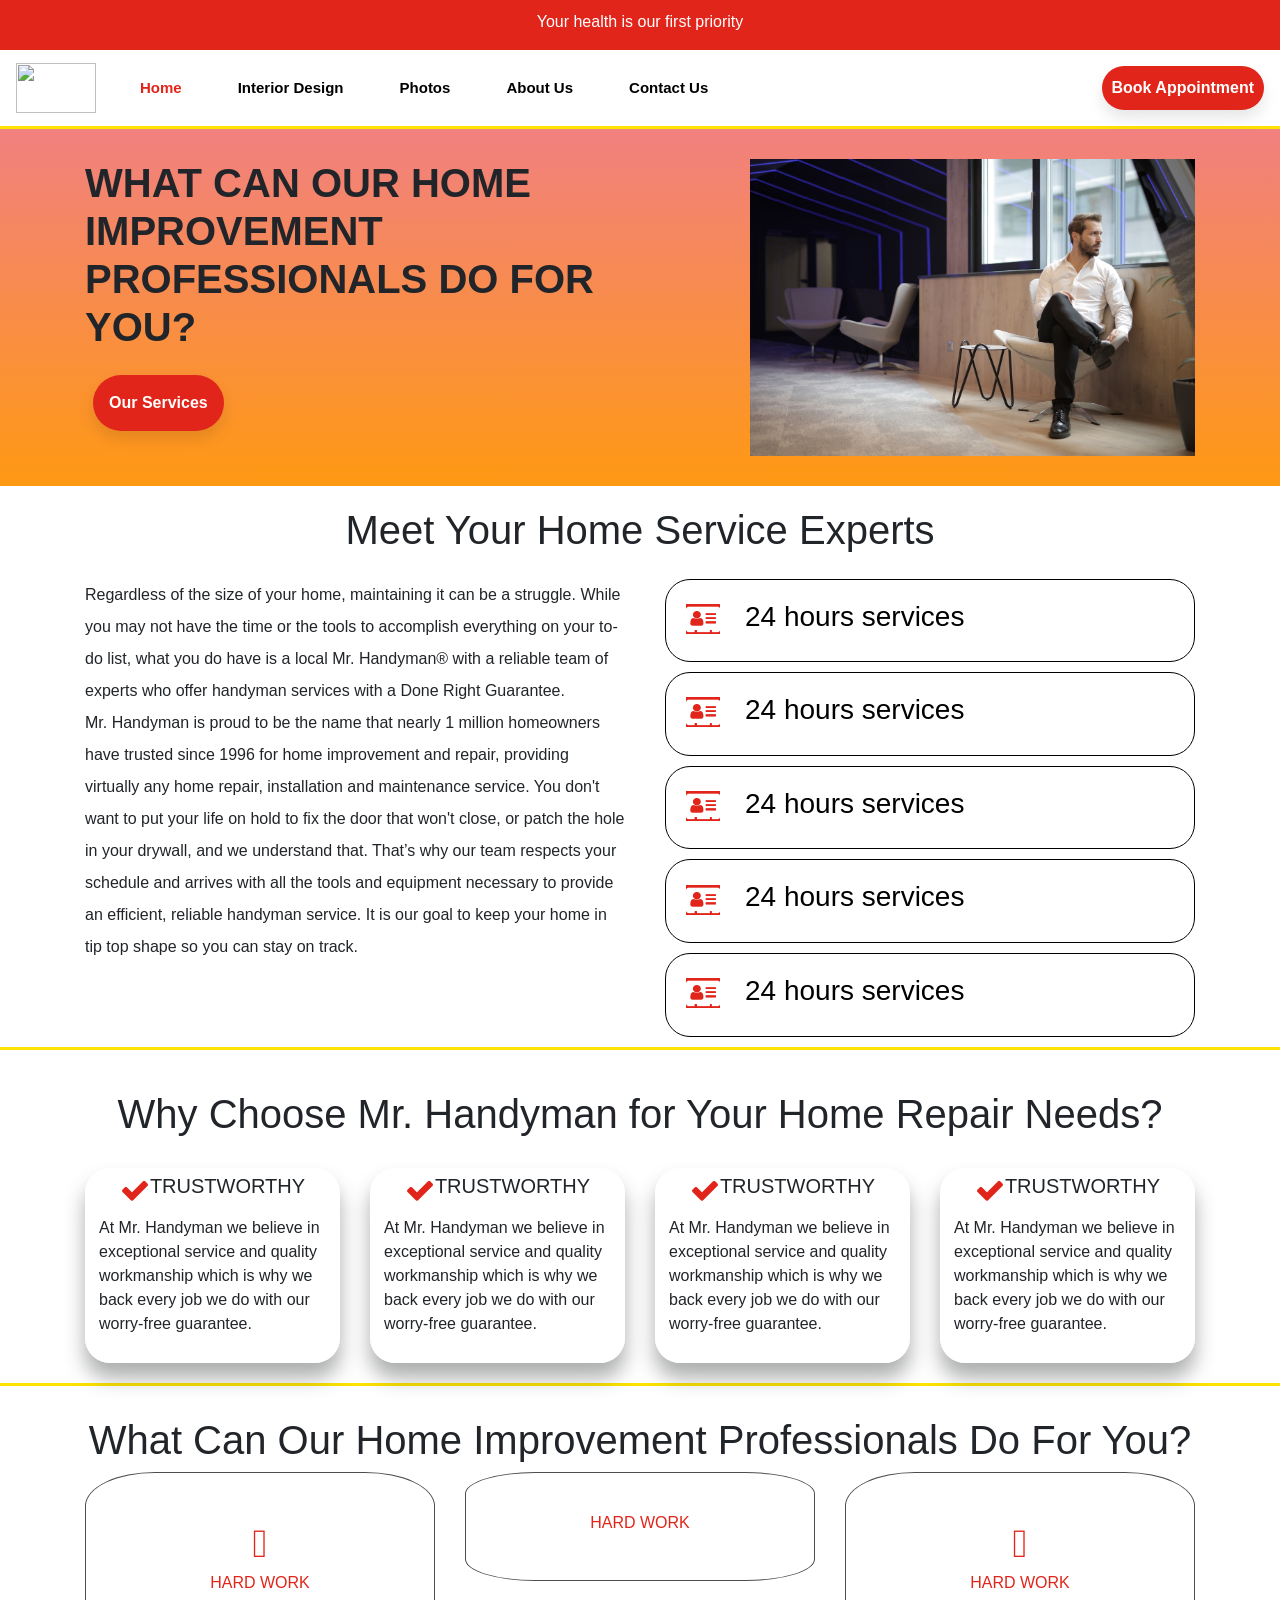
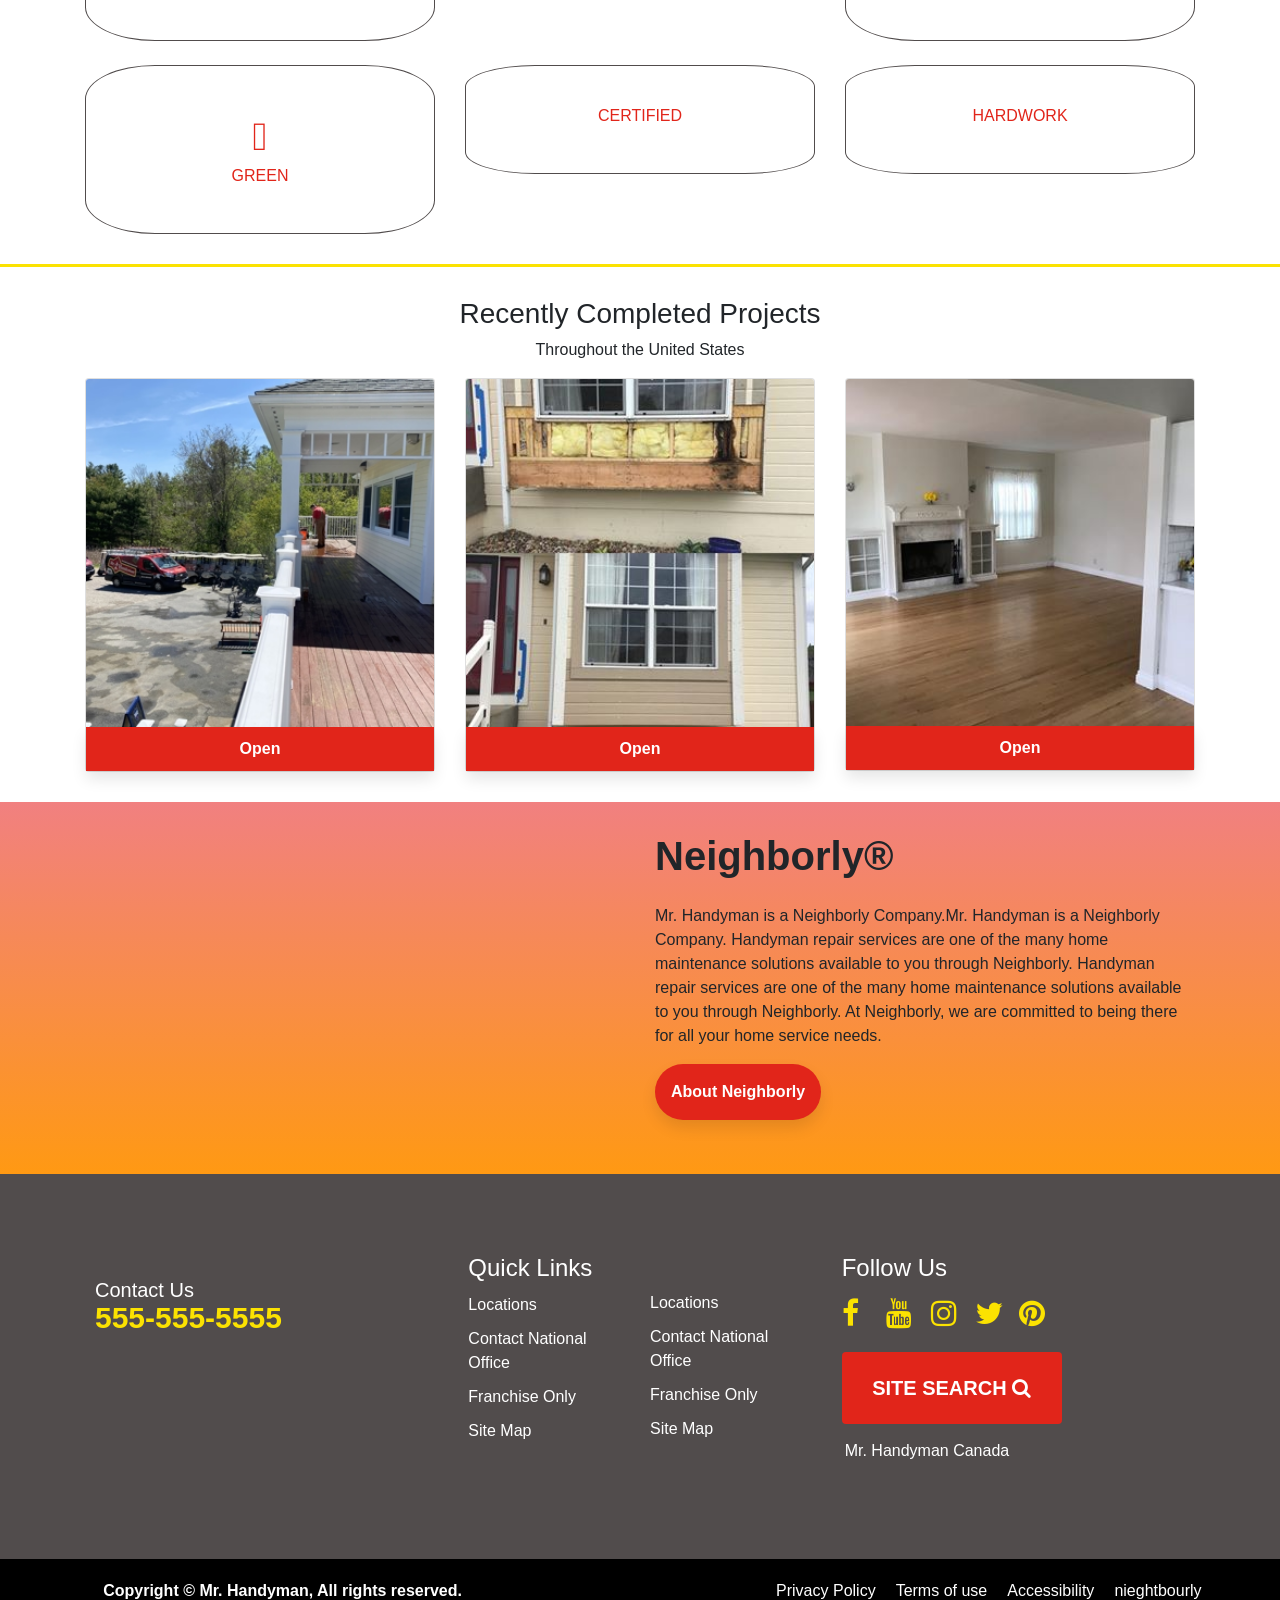
==== index.html @ fcd92762 "first commit" ====
<!doctype html>
<html class="no-js" lang="">

<head>
  <meta charset="utf-8">
  <title></title>
  <meta name="description" content="">
  <meta name="viewport" content="width=device-width, initial-scale=1">

  <link rel="manifest" href="site.webmanifest">
  <link rel="apple-touch-icon" href="icon.png">
  <!-- Place favicon.ico in the root directory -->
  <link href="css/all.css" rel="stylesheet">
  <link rel="stylesheet" href="css/style.css">
  <!-- <link rel="stylesheet" href="css/normalize.css">
  <link rel="stylesheet" href="css/main.css"> -->
  <link rel="stylesheet" href="https://stackpath.bootstrapcdn.com/bootstrap/4.5.0/css/bootstrap.min.css" integrity="sha384-9aIt2nRpC12Uk9gS9baDl411NQApFmC26EwAOH8WgZl5MYYxFfc+NcPb1dKGj7Sk" crossorigin="anonymous">

  <link rel="stylesheet" href="https://cdnjs.cloudflare.com/ajax/libs/font-awesome/4.7.0/css/font-awesome.min.css">
    
<!-- SCRIPT -->
<script src="https://kit.fontawesome.com/f628639a71.js" crossorigin="anonymous"></script>
<script src="https://code.jquery.com/jquery-3.5.1.slim.min.js" integrity="sha384-DfXdz2htPH0lsSSs5nCTpuj/zy4C+OGpamoFVy38MVBnE+IbbVYUew+OrCXaRkfj" crossorigin="anonymous"></script>
<script src="https://cdn.jsdelivr.net/npm/popper.js@1.16.0/dist/umd/popper.min.js" integrity="sha384-Q6E9RHvbIyZFJoft+2mJbHaEWldlvI9IOYy5n3zV9zzTtmI3UksdQRVvoxMfooAo" crossorigin="anonymous"></script>
<script src="https://stackpath.bootstrapcdn.com/bootstrap/4.5.0/js/bootstrap.min.js" integrity="sha384-OgVRvuATP1z7JjHLkuOU7Xw704+h835Lr+6QL9UvYjZE3Ipu6Tp75j7Bh/kR0JKI" crossorigin="anonymous"></script>
<!-- SCRIPT -->



  <meta name="theme-color" content="#fafafa">
</head>

<body>
  <!--[if IE]>
    <p class="browserupgrade">You are using an <strong>outdated</strong> browser. Please <a href="https://browsehappy.com/">upgrade your browser</a> to improve your experience and security.</p>
  <![endif]-->

  <!-- Add your site or application content here -->
<!-- NAVBAR -->
<div class="row notificationtop">
  <div class="col-sm-12">
    <p class="text-center">Your health is our first priority</p>
  </div>
 

</div>
<nav class="navbar navbar-expand-lg navbar-pro">
  <a class="navbar-brand" href="#"><img src="https://www.mrhandyman.com/images/Logo.png" alt="" width="80" height="50"></a>
  <button class="navbar-toggler navbar-light" type="button" data-toggle="collapse" data-target="#navbarTogglerDemo02" aria-controls="navbarTogglerDemo02" aria-expanded="false" aria-label="Toggle navigation">
    <span class="navbar-toggler-icon"></span>
  </button>

  <div class="collapse navbar-collapse " id="navbarTogglerDemo02">
    <ul class="navbar-nav mr-auto">
      <li class="nav-item active">
        <a class="nav-link activelink" href="index.html">Home <span class="sr-only">(current)</span></a>
      </li>
      <li class="nav-item">
        <a class="nav-link" href="interiordesign.html">Interior Design</a>
      </li>
      <li class="nav-item">
        <a class="nav-link" href="photoes.html">Photos</a>
      </li>
      <li class="nav-item">
        <a class="nav-link" href="aboutus.html">About Us</a>
      </li>
   
      <li class="nav-item">
        <a class="nav-link" href="contactus.html">Contact Us</a>
      </li>
    </ul>
  
      <button class="requestbutton my-2" type="submit">Book Appointment</button>
    
  </div>
</nav>

<!-- NAVBAR -->

<!-- Header Starts -->
<section class="sectionheader">
  <div class="container">
      <div class="row">
          <div class="col-lg-6">
              <div class="header-title">
                  
                  <h1 class="font-weight-bold  mb-4">WHAT CAN OUR HOME IMPROVEMENT PROFESSIONALS DO FOR YOU?</h1>
                  
                  <button class="requestbutton ml-2 mb-4 p-3" type="submit">Our Services</button>
              </div>
          </div>
          <div class="col-lg-5 offset-lg-1">
            <div class="mt-5 mt-lg-0">
                <img src="img/confident-businessman-sitting-on-armchair-near-window-in-3966779.jpg" alt="" class="img-fluid mx-auto d-block">
            </div>
        </div>
      </div>
  </div>
</section>
<!-- Header End -->
<!--Servicese Section-->
<section class="ourservices bottomborderfor">
  <div class="container">
    <h1 style="text-align: center; margin-top: 20px;">Meet Your Home Service Experts</h1>
    <div class="ourservicespadding">
    <div class="row">
      <div class="col-sm-6">
        <div class="paragraph">
          <p>Regardless of the size of your home, maintaining it can be a struggle. While you may not have the time or the tools to accomplish everything on your to-do list, what you do have is a local Mr. Handyman® with a reliable team of experts who offer handyman services with a Done Right Guarantee.<br>

            Mr. Handyman is proud to be the name that nearly 1 million homeowners have trusted since 1996 for home improvement and repair, providing virtually any home repair, installation and maintenance service. You don't want to put your life on hold to fix the door that won't close, or patch the hole in your drywall, and we understand that. That’s why our team respects your schedule and arrives with all the tools and equipment necessary to provide an efficient, reliable handyman service. It is our goal to keep your home in tip top shape so you can stay on track.</p>
        </div>
      </div>
      <div class="col-sm-6">
        <div class="oursixservices">
            <div class="servicesmallcard1">
              <div class="innerservice1"><i class="fa bgfa fa-address-card" aria-hidden="true"></i></div>
              <div class="innerservice1-1"><h3>24 hours services</h3></div>
            </div>
            <div class="servicesmallcard1">
              <div class="innerservice1"><i class="fa bgfa fa-address-card" aria-hidden="true"></i></div>
              <div class="innerservice1-1"><h3>24 hours services</h3></div>
            </div>
            <div class="servicesmallcard1">
              <div class="innerservice1"><i class="fa bgfa fa-address-card" aria-hidden="true"></i></div>
              <div class="innerservice1-1"><h3>24 hours services</h3></div>
            </div>
            <div class="servicesmallcard1">
              <div class="innerservice1"><i class="fa bgfa fa-address-card" aria-hidden="true"></i></div>
              <div class="innerservice1-1"><h3>24 hours services</h3></div>
            </div>
            <div class="servicesmallcard1">
              <div class="innerservice1"><i class="fa bgfa fa-address-card" aria-hidden="true"></i></div>
              <div class="innerservice1-1"><h3>24 hours services</h3></div>
            </div>
        </div>
      </div>
    </div>
  </div>
  </div>
</section>

<!-- Accomplished Start -->
<section class="accomplished-counter-bg bottomborderfor">
  
  <div class="container">
    <h1 class="topheadingofwhatwedoforyou">Why Choose Mr. Handyman for Your Home Repair Needs?</h1>
        
      <div class="row">
           <div class="col-lg-3 col-md-6 mywhatwedoforyou">
            
          
                  <div class="whatwedoforyou1">
                    <div class="whatwedoforyuhead">
                      <i class="fa fa-check whatwedoforyouicon"></i>
                      <h5>TRUSTWORTHY</h5>
                    </div>
                    <div class="whatwedoforyoufont">
                      <p>At Mr. Handyman we believe in exceptional service and quality workmanship which is why we back every job we do with our worry-free guarantee.</p>
                    </div>
                    </div>
             
          </div>
          <div class="col-lg-3 col-md-6 mywhatwedoforyou">
            
          
            <div class="whatwedoforyou1">
              <div class="whatwedoforyuhead">
                <i class="fa fa-check whatwedoforyouicon"></i>
                <h5>TRUSTWORTHY</h5>
              </div>
              <div class="whatwedoforyoufont">
                <p>At Mr. Handyman we believe in exceptional service and quality workmanship which is why we back every job we do with our worry-free guarantee.</p>
              </div>
              </div>
       
    </div>
    <div class="col-lg-3 col-md-6 mywhatwedoforyou">
            
          
      <div class="whatwedoforyou1 ">
        <div class="whatwedoforyuhead">
          <i class="fa fa-check whatwedoforyouicon"></i>
          <h5>TRUSTWORTHY</h5>
        </div>
        <div class="whatwedoforyoufont">
          <p>At Mr. Handyman we believe in exceptional service and quality workmanship which is why we back every job we do with our worry-free guarantee.</p>
        </div>
        </div>
 
</div>
<div class="col-lg-3 col-md-6 mywhatwedoforyou">
            
          
  <div class="whatwedoforyou1">
    <div class="whatwedoforyuhead">
      <i class="fa fa-check whatwedoforyouicon"></i>
      <h5>TRUSTWORTHY</h5>
    </div>
    <div class="whatwedoforyoufont">
      <p>At Mr. Handyman we believe in exceptional service and quality workmanship which is why we back every job we do with our worry-free guarantee.</p>
    </div>
    </div>

</div>
  

 
      </div>
  </div>
</section>
<!-- Accomplished End -->

<section class="whatourprofessionaldo bottomborderfor">
  <div class="container text-center">
    
    <div class="innerprofessionaals">
      <h1 class="text-center">What Can Our Home Improvement Professionals Do For You?</h1>
    <div class="row">
      <div class="col-sm-4">
        <div class="professionalservice">
        <i class="far fa-building fasiconcolor"></i>
        
        <h6>HARD WORK</h6>
      </div>
      </div>
      <div class="col-sm-4">
        <div class="professionalservice">
        <i class="fas fa-paint-roller fasiconcolor"></i>
        <h6>HARD WORK</h6>
      </div>
      
      </div>
      <div class="col-sm-4">
        <div class="professionalservice">
        <i class="fas fa-building fasiconcolor"></i>
        <h6>HARD WORK</h6>
      </div>
      </div>
    </div>
    <br>
    <div class="row">

      <div class="col-sm-4">
        <div class="professionalservice">
        <i class="fas fa-wrench fasiconcolor"></i>
        <h6>GREEN</h6>
      </div>
      </div>
      <div class="col-sm-4">
        <div class="professionalservice ">
        <i class="fas fa-tools fasiconcolor"></i>
        <h6>CERTIFIED</h6>
      </div>
      </div>
      <div class="col-sm-4">
        <div class="professionalservice">
        <i class="fas fa-paint-roller fasiconcolor"></i>
        <h6>HARDWORK</h6>
      </div>
      
      </div>
      
    </div>
  </div>
  </div>
</section>
<!--Servicese Ends-->
<section class="recentprojects">
<div class="container">
  <div class="recentprojectsone">
    <h3 class="text-center">Recently Completed Projects</h3>
    <p class="text-center mb-3">Throughout the United States</p>
  <div class="row">
    <div class="col-sm-4">
      <div class="card hovercard">
        <img class="card-img-top img-fluid" src="img/decks.jpg" alt="Card image cap">
        <button class="requestbuttonls">Open</button>
      </div>
    </div>
    <div class="col-sm-4">
      <div class="card hovercard" >
        <img class="card-img-top img-fluid" src="img/siding.jpg" alt="Card image cap">
        <button class="requestbuttonls">Open</button>
      </div>
    </div>
    <div class="col-sm-4">
      <div class="card hovercard">
        <img class="card-img-top img-fluid" src="img/painting.jpg" alt="Card image cap">
        <button class="requestbuttonls">Open</button>
      </div>
    </div>
  </div>
  </div>
</div>
</section>

<section class="sectionheader">
  <div class="container">
      <div class="row">
        <div class="col-lg-6">
          <div class="mt-5 mt-lg-0">
              <img src="https://www.mrhandyman.com/assets/content/neighborly-graphic-large.png" alt="" class="img-fluid mx-auto d-block">
          </div>
      </div>
          <div class="col-lg-6">
              <div class="header-title">
                  
                  <h1 class="font-weight-bold  mb-4">Neighborly®</h1>
                  <p>Mr. Handyman is a Neighborly Company.Mr. Handyman is a Neighborly Company. Handyman repair services are one of the many home maintenance solutions available to you through Neighborly.  Handyman repair services are one of the many home maintenance solutions available to you through Neighborly. At Neighborly, we are committed to being there for all your home service needs.</p>
                  
                  <button class="requestbutton mb-4 p-3" type="submit">About Neighborly</button>
              </div>
          </div>
         
      </div>
  </div>
</section>


  <footer>
    <div class="container">
    <div class="row">
      <div class="col-sm-4">
        <div class="contactus">
        <img src="https://www.mrhandyman.com/images/light-logo.png" alt="">
      <div class="twodiv">
        <h5 class="mainheadings">Contact Us</h5>
        <a class="bigfont socialcolors" href="tel:555-555-5555">555-555-5555</a>
      </div>
    </div>
      </div>
      <div class="col-sm-4">
        <div class="quicklinks">
        <h4 class="mainheadings">Quick Links</h4>
        <ul>
          <li><a href="#">Locations</a></li>
          <li><a href="#">Contact National Office</a></li>
          <li><a href="#">Franchise Only</a></li>
          <li><a href="#">Site Map</a></li>
          <li><a href="#">Locations</a></li>
          <li><a href="#">Contact National Office</a></li>
          <li><a href="#">Franchise Only</a></li>
          <li><a href="#">Site Map</a></li>
        </ul>
      </div>
      </div>
      <div class="col-sm-4">
        <div class="socialicons">
        <h4 class="mainheadings">Follow Us</h4>
          <ul>
            <li><a href="#" class="fa fa-facebook socialcolors"></a></li>
            <li><a href="#" class="fa fa-youtube socialcolors"></a></li>
            <li><a href="#" class="fa fa-instagram socialcolors"></a></li>
            <li><a href="#" class="fa fa-twitter socialcolors"></a></li>
            <li><a href="#" class="fa fa-pinterest socialcolors"></a></li>
          </ul>
          
          <button class="btn custombutton">Site Search <i class="fa fa-search"></i></button>
          <div class="inner-country-name">
            <a href="#"><img src="https://www.mrhandyman.com/images/footer/canada-icon.jpg" alt=""></a>
            <a style="padding: 15px 0 0 3px;" href="#"><p>Mr. Handyman Canada</p></a>
          </div>
        </div>
      </div>
    </div>
  </div>
  </footer>
  <div class="copyright">
    <div class="row">
      <div class="col-sm-5"><p>Copyright © Mr. Handyman, All rights reserved.</p></div>
      <div class="col-sm-7">
        <ul>
          <li>Privacy Policy</li>
          <li>Terms of use</li>
          <li>Accessibility</li>
          <li>nieghtbourly</li>
        </ul>
      </div>
    </div>
  </div>






































  <!-- <script src="js/vendor/modernizr-3.8.0.min.js"></script>
  <script src="https://code.jquery.com/jquery-3.4.1.min.js" integrity="sha256-CSXorXvZcTkaix6Yvo6HppcZGetbYMGWSFlBw8HfCJo=" crossorigin="anonymous"></script>
  <script>window.jQuery || document.write('<script src="js/vendor/jquery-3.4.1.min.js"><\/script>')</script>
  <script src="js/plugins.js"></script>
  <script src="js/main.js"></script> -->

  <!-- Google Analytics: change UA-XXXXX-Y to be your site's ID. -->
  <script>
    window.ga = function () { ga.q.push(arguments) }; ga.q = []; ga.l = +new Date;
    ga('create', 'UA-XXXXX-Y', 'auto'); ga('set','transport','beacon'); ga('send', 'pageview')
  </script>
  <script src="https://www.google-analytics.com/analytics.js" async></script>
</body>

</html>
---- css/style.css ----
:root {
    --mainbgcolor: #514c4c;
    --maincolor: #e1251a;
    --iconcolor: #fbe201;
    --li: #fff;
    --black: #000000;
  }

.activelink{
  color: var(--maincolor) !important;
}
  .notificationtop{
    
    
    color: var(--li);
    background-color: var(--maincolor);
  }
  .notificationtop p{
    
    padding: 10px 0 0 0;
  }
  .navbar-pro {
    margin-bottom: 0px;
    -webkit-transition: all 0.5s ease-in-out;
    transition: all 0.5s ease-in-out;
    background-color: transparent;
    padding: 14px 0px;
    width: 100%;
    border-radius: 0px;
    z-index: 999;
    border-bottom: 3px solid var(--iconcolor);
  }
  .navbar-toggler {
    font-size: 24px;
    margin-top: 5px;
    margin-bottom: 0px;
    color: #000 !important;
  }
  .requestbutton{
    background-color: var(--maincolor);
    color: var(--li);
    font-weight: 700;
    border-radius: 25px;
    outline: none;
    padding: 10px;
    border: none;
    border-radius: 45px;
  box-shadow: 0px 8px 15px rgba(0, 0, 0, 0.1);
  transition: all 0.3s ease 0s;
  cursor: pointer;
  outline: none;
  }
.requestbutton:hover {
  background-color: var(--li);
  box-shadow: 0px 15px 20px rgba(50, 53, 52, 0.4);
  color: var(--black);
  outline: var(--black);
  
  transform: translateY(2px);
}


  .navbar-pro .navbar-nav li a {
    line-height: 26px;
    color: var(--black);
    font-size: 15px;
    font-weight: 600 !important;
    -webkit-transition: all 0.3s;
    transition: all 0.3s;
    background-color: transparent !important;
    padding: 6px 0;
    margin: 0 20px;
  }
  .navbar-pro .navbar-nav li a:hover {
    
    color: var(--maincolor);
  
    -webkit-transition: all 0.3s;
    transition: all 0.3s;
    background-color: transparent !important;
    
  }
/* .navbar-nav .nav-item .nav-link {
  color: var(--li) !important;
  font-weight: 500 !important;
  font-size: 20px !important;
} */
/* footer code starts from here */
footer{
    background-color: var(--mainbgcolor);
    padding: 80px;
}
.twodiv a:hover{
    text-decoration: none;
    color: var(--iconcolor);
}
.mainheadings{
    font-weight: 500;
    color: var(--li);
}
.quicklinks{
    
    display: flex;
    flex-direction: column;
}
.quicklinks >ul{
    padding: 0;
    list-style-type: none;
   
        -moz-column-count: 2;
        -moz-column-gap: 20px;
        -webkit-column-count: 2;
        -webkit-column-gap: 20px;
        column-count: 2;
        column-gap: 20px;
  
}
.quicklinks > ul > li {
    margin: 2px 0 10px 0;
}
.quicklinks > ul > li > a{
    list-style: none;
     font-size: 16px;
     text-decoration: none;
     color: var(--li);
     transition: 0.5s;
   }
.quicklinks > ul > li > a:hover{
    color: var(--iconcolor);
}
.socialicons {
  
    display: flex;
    flex-direction: column;
}
.socialicons >ul{
    padding: 0;
    list-style-type: none;
}
  .socialicons > ul > li{
   list-style: none;
   display: inline-block;
    font-size: 30px;
    width: 40px;
    text-decoration: none;
   
    
  }
  .socialicons >ul >li> a:hover{
    text-decoration: none;
  }

  .socialicons >ul >li> a:hover{
      color: var(--iconcolor); ;
    opacity: 0.7 !important;
  }
  .custombutton{
      text-transform: uppercase;
      font-size: 20px !important;
      color: var(--li) !important;
      font-weight: 700 !important;
      background-color: var(--maincolor) !important;
      padding: 20px !important;
      width: 220px !important;
     
  }
  .inner-country-name {
      display: flex !important;
      align-items:center;
      
  }
  .inner-country-name a{
    display: flex !important;
    align-items:center;
    text-decoration: none;
    color: var(--li);
    font-size: 16px;
    transition: 0.2s;
    
}
.inner-country-name a:hover{
  
    text-decoration: none;
    color: var(--iconcolor)
    
}
.twodiv{
    line-height: 1pc;
}
.bigfont{
    font-size: 30px;
    font-weight: 800;
}
  .socialcolors {
    color: var(--iconcolor);
  }
  .copyright{
    background-color: var(--black) ;
    padding: 20px 0 20px 0;
  }
  .copyright p {
    color: var(--li);
    font-weight: 600;
    margin: 0 0 0 20%;
  
  }
.copyright ul {
  padding: 0;
  list-style-type: none !important;
  display: flex;
  flex-direction: row;
  margin: 0 0 0 30%;

}
.copyright ul li {
  color: var(--li);
  font-weight: 500;
  margin: 0 10px 0 10px;

}
  
/* footer code Ends here */

.sectionheader{

  width: 100%;
  

  padding: 30px;

  background: linear-gradient(180deg, #f18080,#ff9913);

  
}


/* media queries for footer */


/* media queries for footer */
.oursixservices{
 
}
.ourservicespadding{
  margin-top: 25px;
}
.bgfa{
  font-size: 30px !important;
  background-color: var(--maincolor);
  color: var(--li)
}
.servicesmallcard1{
  display: flex;
  align-items:center;
  padding: 20px;
  margin: 0 0 10px 10px;
  background-color: #fff;
  color: var(--black);
  border-color: var(--black);
  border: 1px solid;
  border-radius: 25px;
}

.servicesmallcard1 .innerservice1-1{
  margin-left: 25px;

}

.servicesmallcard1:hover{
  background-color: var(--maincolor);
  color: var(--li);
}
.paragraph{
  justify-content: start;
  font-size: 16px;
  line-height: 2.0;
  font-weight: 500;
}
/*Accomplished Start*/
.accomplished-counter-bg{
  padding: 20px;
}
.topheadingofwhatwedoforyou{
  text-align: center !important;
  margin: 20px 0px 30px 0px;
}
.whatwedoforyou1{
  
  display: flex;
  align-items: center;
  flex-direction: column;
  border: 1px solid #fff;
  border-radius: 25px;
  box-shadow: 0px 15px 20px rgba(50, 53, 52, 0.4);
}
.whatwedoforyuhead{
  display: flex;
  flex-direction: row !important;
  align-items: center;
  padding: 5px 20px 10px 20px;
  
}
.whatwedoforyouicon{
  font-size: 30px !important;
  color: var(--maincolor);
}
.whatwedoforyoufont{
  padding: 0 10px 10px 13px;
  justify-content: center;
}

/*Inner Professionals*/
.bottomborderfor{
  border-bottom: 3px solid var(--iconcolor);
}
.innerprofessionaals{
  padding: 30px 0 30px 0;
}
.professionalservice{
  text-align: center;
  padding: 40px;
  border: 1px solid var(--mainbgcolor);
  border-radius: 20%;
  transition: 0.2s;
  color: var(--maincolor);
 
}
.professionalservice:hover{
 
  background-color: var(--maincolor);
  color: var(--li);
  border: 1px solid var(--li);
  
}
.fasiconcolor{
  font-size: 40px !important;
}
/*Recent projects*/
.recentprojectsone{
  padding: 30px 0px 30px 0px;
}
.hovercard{
  position: relative;
  transition: transform .2s;
  z-index: 1;
}
.hovercard:hover{
  -ms-transform: scale(1.1); /* IE 9 */
  -webkit-transform: scale(1.1); /* Safari 3-8 */
  transform: scale(1.1);
   
  
  box-shadow: 0px 15px 20px rgba(50, 53, 52, 0.4);
  transition: transform .2s;
}

.requestbuttonls{
  background-color: var(--maincolor);
  color: var(--li);
  font-weight: 700;
  
  outline: none;
  padding: 10px;
  border: none;
 
box-shadow: 0px 8px 15px rgba(0, 0, 0, 0.1);
transition: all 0.3s ease 0s;
cursor: pointer;
}
.rdbutton{
  margin: 0;
}
.contactusform{
  padding: 20px 0px 20px 0px;
}
.contactusbox{
  text-align: center;
}
.contactusbox h2{
  color: var(--mainbgcolor);
  font-weight: 300;
}
.contactusbox h5{
  color: var(--mainbgcolor);
  font-weight: 300 !important;
}
/* 
.accomplished-counter-bg {
  background: url('http://themesquared.com/flathost/wp-content/uploads/2015/03/header-bg.jpg');
  background-size: cover; 
} */

.thankyou{
  display: flex;
  flex-direction: column;
  align-items: center;
  justify-items: center;
  width: 50%;
  margin-left: auto;
  margin-right: auto;
  margin-top: 50px;
  margin-bottom: 50px;
  padding: 20px;
  border: 1px solid gray;
  border-radius: 20px;
}
.thankyou img{
  width: 200px;
  height: 100px;
}
.thankyou h1{
  color: var(--mainbgcolor);
  font-weight: 800;
}


/* media queries for footer */
  @media only screen and (max-width: 800px) {
    .socialicons, .custombutton {
      text-align: center;
    }
  }
  @media only screen and (max-width: 800px) {
    .custombutton {
        width: 100% !important;
        
    }
  }
  @media only screen and (max-width: 800px) {
    .inner-country-name {
        display: flex;
        align-items: center;
        justify-content: center;
    }
  }
  @media only screen and (max-width: 800px) {
    .quicklinks {
        text-align: center;
    }
  }

  @media only screen and (max-width: 600px) {
    .contactus {
        display: flex;
        flex-direction: column;
        text-align: center;
        margin-bottom: 20px;
        align-items: center;
        justify-content: center;
    }
  }

  @media only screen and (max-width: 800px) {
    .copyright {
        text-align: center;
        
    }
  }
  @media only screen and (max-width: 800px) {
    .copyright ul, .copyright p,.copyright ul li {
        display: flex;
        text-align: center;
        flex-direction: column;
        padding: 5px;
        margin: 0 0 0 0;
        
    }
  }
  @media only screen and (max-width: 1000px) {
    .mywhatwedoforyou {
        
        margin-bottom: 10px;
        
    }
  }
  /* media queries ends here for footer */
---- css/main.css ----
/*! HTML5 Boilerplate v7.3.0 | MIT License | https://html5boilerplate.com/ */

/* main.css 2.0.0 | MIT License | https://github.com/h5bp/main.css#readme */
/*
 * What follows is the result of much research on cross-browser styling.
 * Credit left inline and big thanks to Nicolas Gallagher, Jonathan Neal,
 * Kroc Camen, and the H5BP dev community and team.
 */

/* ==========================================================================
   Base styles: opinionated defaults
   ========================================================================== */

html {
  color: #222;
  font-size: 1em;
  line-height: 1.4;
}

/*
 * Remove text-shadow in selection highlight:
 * https://twitter.com/miketaylr/status/12228805301
 *
 * Vendor-prefixed and regular ::selection selectors cannot be combined:
 * https://stackoverflow.com/a/16982510/7133471
 *
 * Customize the background color to match your design.
 */

::-moz-selection {
  background: #b3d4fc;
  text-shadow: none;
}

::selection {
  background: #b3d4fc;
  text-shadow: none;
}

/*
 * A better looking default horizontal rule
 */

hr {
  display: block;
  height: 1px;
  border: 0;
  border-top: 1px solid #ccc;
  margin: 1em 0;
  padding: 0;
}

/*
 * Remove the gap between audio, canvas, iframes,
 * images, videos and the bottom of their containers:
 * https://github.com/h5bp/html5-boilerplate/issues/440
 */

audio,
canvas,
iframe,
img,
svg,
video {
  vertical-align: middle;
}

/*
 * Remove default fieldset styles.
 */

fieldset {
  border: 0;
  margin: 0;
  padding: 0;
}

/*
 * Allow only vertical resizing of textareas.
 */

textarea {
  resize: vertical;
}

/* ==========================================================================
   Browser Upgrade Prompt
   ========================================================================== */

.browserupgrade {
  margin: 0.2em 0;
  background: #ccc;
  color: #000;
  padding: 0.2em 0;
}

/* ==========================================================================
   Author's custom styles
   ========================================================================== */

/* ==========================================================================
   Helper classes
   ========================================================================== */

/*
 * Hide visually and from screen readers
 */

.hidden {
  display: none !important;
}

/*
* Hide only visually, but have it available for screen readers:
* https://snook.ca/archives/html_and_css/hiding-content-for-accessibility
*
* 1. For long content, line feeds are not interpreted as spaces and small width
*    causes content to wrap 1 word per line:
*    https://medium.com/@jessebeach/beware-smushed-off-screen-accessible-text-5952a4c2cbfe
*/

.sr-only {
  border: 0;
  clip: rect(0, 0, 0, 0);
  height: 1px;
  margin: -1px;
  overflow: hidden;
  padding: 0;
  position: absolute;
  white-space: nowrap;
  width: 1px;
  /* 1 */
}

/*
* Extends the .sr-only class to allow the element
* to be focusable when navigated to via the keyboard:
* https://www.drupal.org/node/897638
*/

.sr-only.focusable:active,
.sr-only.focusable:focus {
  clip: auto;
  height: auto;
  margin: 0;
  overflow: visible;
  position: static;
  white-space: inherit;
  width: auto;
}

/*
* Hide visually and from screen readers, but maintain layout
*/

.invisible {
  visibility: hidden;
}

/*
* Clearfix: contain floats
*
* For modern browsers
* 1. The space content is one way to avoid an Opera bug when the
*    `contenteditable` attribute is included anywhere else in the document.
*    Otherwise it causes space to appear at the top and bottom of elements
*    that receive the `clearfix` class.
* 2. The use of `table` rather than `block` is only necessary if using
*    `:before` to contain the top-margins of child elements.
*/

.clearfix:before,
.clearfix:after {
  content: " ";
  /* 1 */
  display: table;
  /* 2 */
}

.clearfix:after {
  clear: both;
}

/* ==========================================================================
   EXAMPLE Media Queries for Responsive Design.
   These examples override the primary ('mobile first') styles.
   Modify as content requires.
   ========================================================================== */

@media only screen and (min-width: 35em) {
  /* Style adjustments for viewports that meet the condition */
}

@media print,
  (-webkit-min-device-pixel-ratio: 1.25),
  (min-resolution: 1.25dppx),
  (min-resolution: 120dpi) {
  /* Style adjustments for high resolution devices */
}

/* ==========================================================================
   Print styles.
   Inlined to avoid the additional HTTP request:
   https://www.phpied.com/delay-loading-your-print-css/
   ========================================================================== */

@media print {
  *,
  *:before,
  *:after {
    background: transparent !important;
    color: #000 !important;
    /* Black prints faster */
    box-shadow: none !important;
    text-shadow: none !important;
  }
  a,
  a:visited {
    text-decoration: underline;
  }
  a[href]:after {
    content: " (" attr(href) ")";
  }
  abbr[title]:after {
    content: " (" attr(title) ")";
  }
  /*
     * Don't show links that are fragment identifiers,
     * or use the `javascript:` pseudo protocol
     */
  a[href^="#"]:after,
  a[href^="javascript:"]:after {
    content: "";
  }
  pre {
    white-space: pre-wrap !important;
  }
  pre,
  blockquote {
    border: 1px solid #999;
    page-break-inside: avoid;
  }
  /*
     * Printing Tables:
     * https://web.archive.org/web/20180815150934/http://css-discuss.incutio.com/wiki/Printing_Tables
     */
  thead {
    display: table-header-group;
  }
  tr,
  img {
    page-break-inside: avoid;
  }
  p,
  h2,
  h3 {
    orphans: 3;
    widows: 3;
  }
  h2,
  h3 {
    page-break-after: avoid;
  }
}
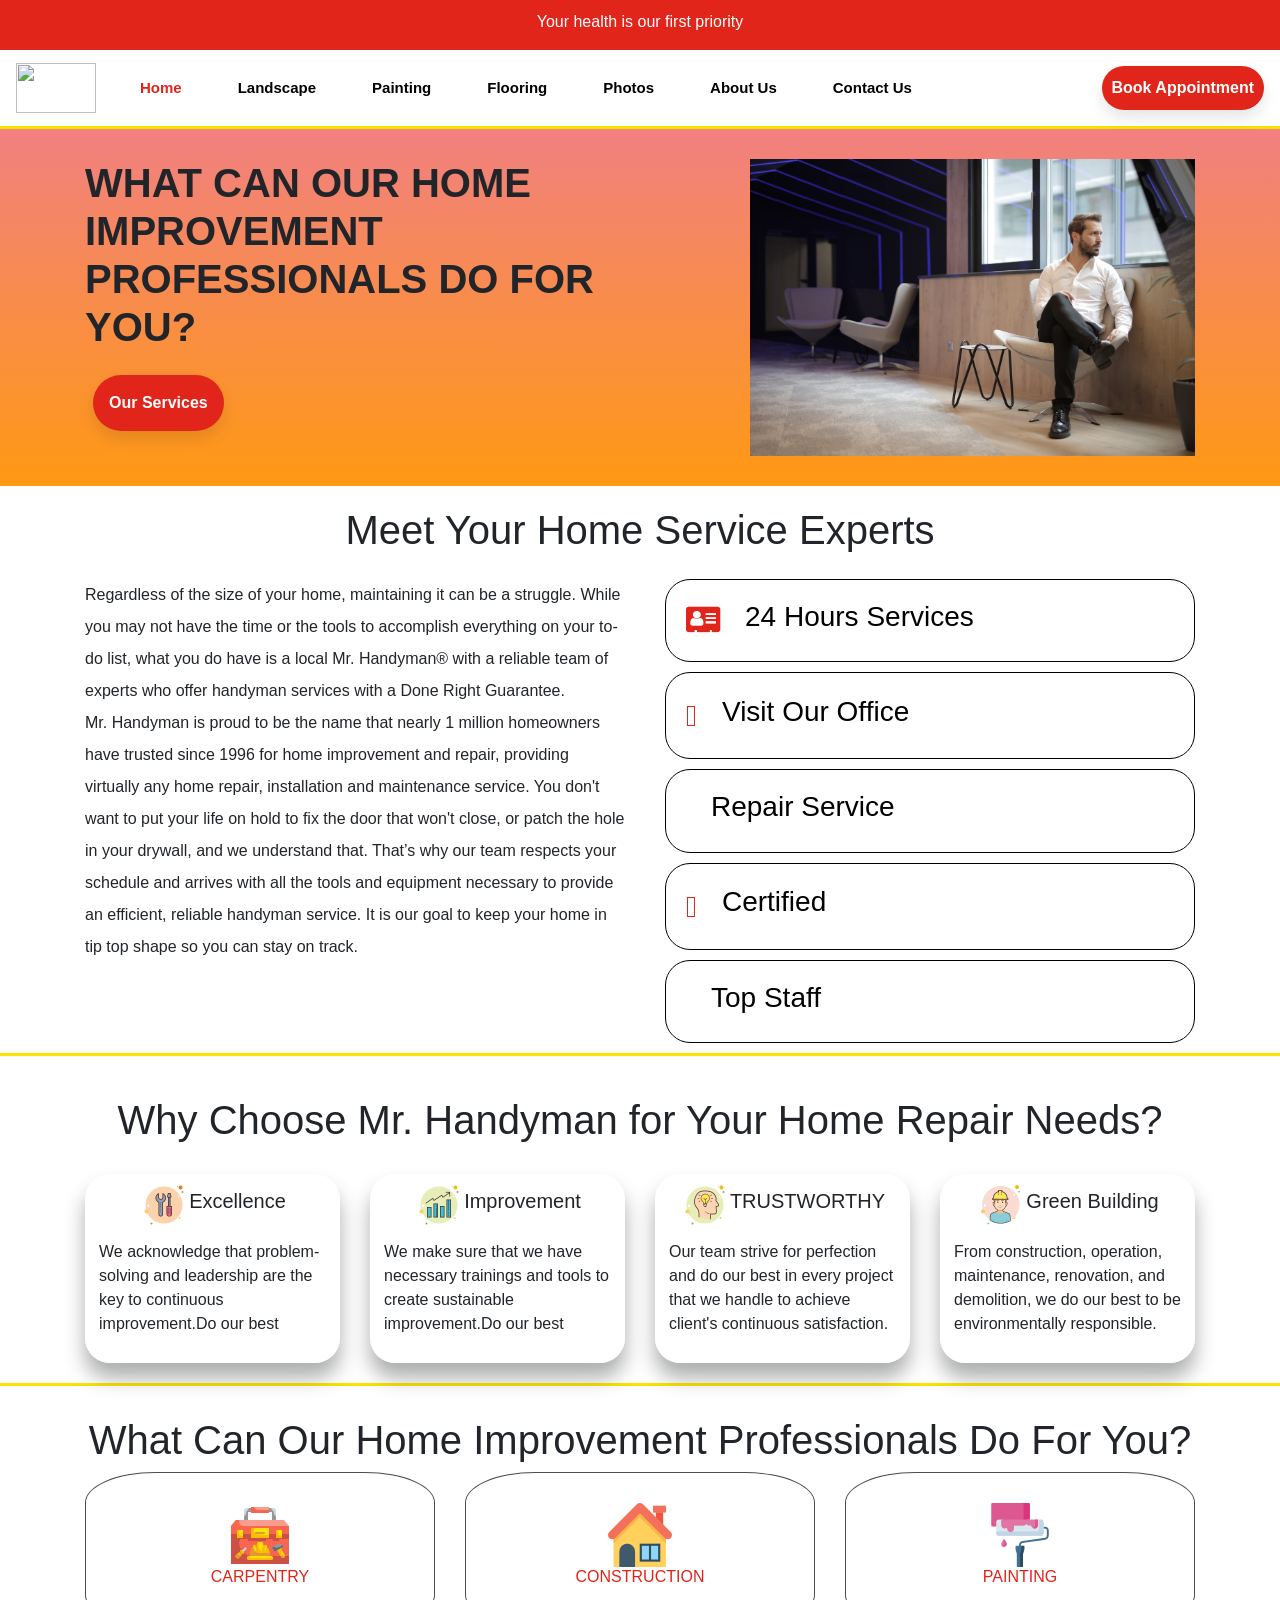
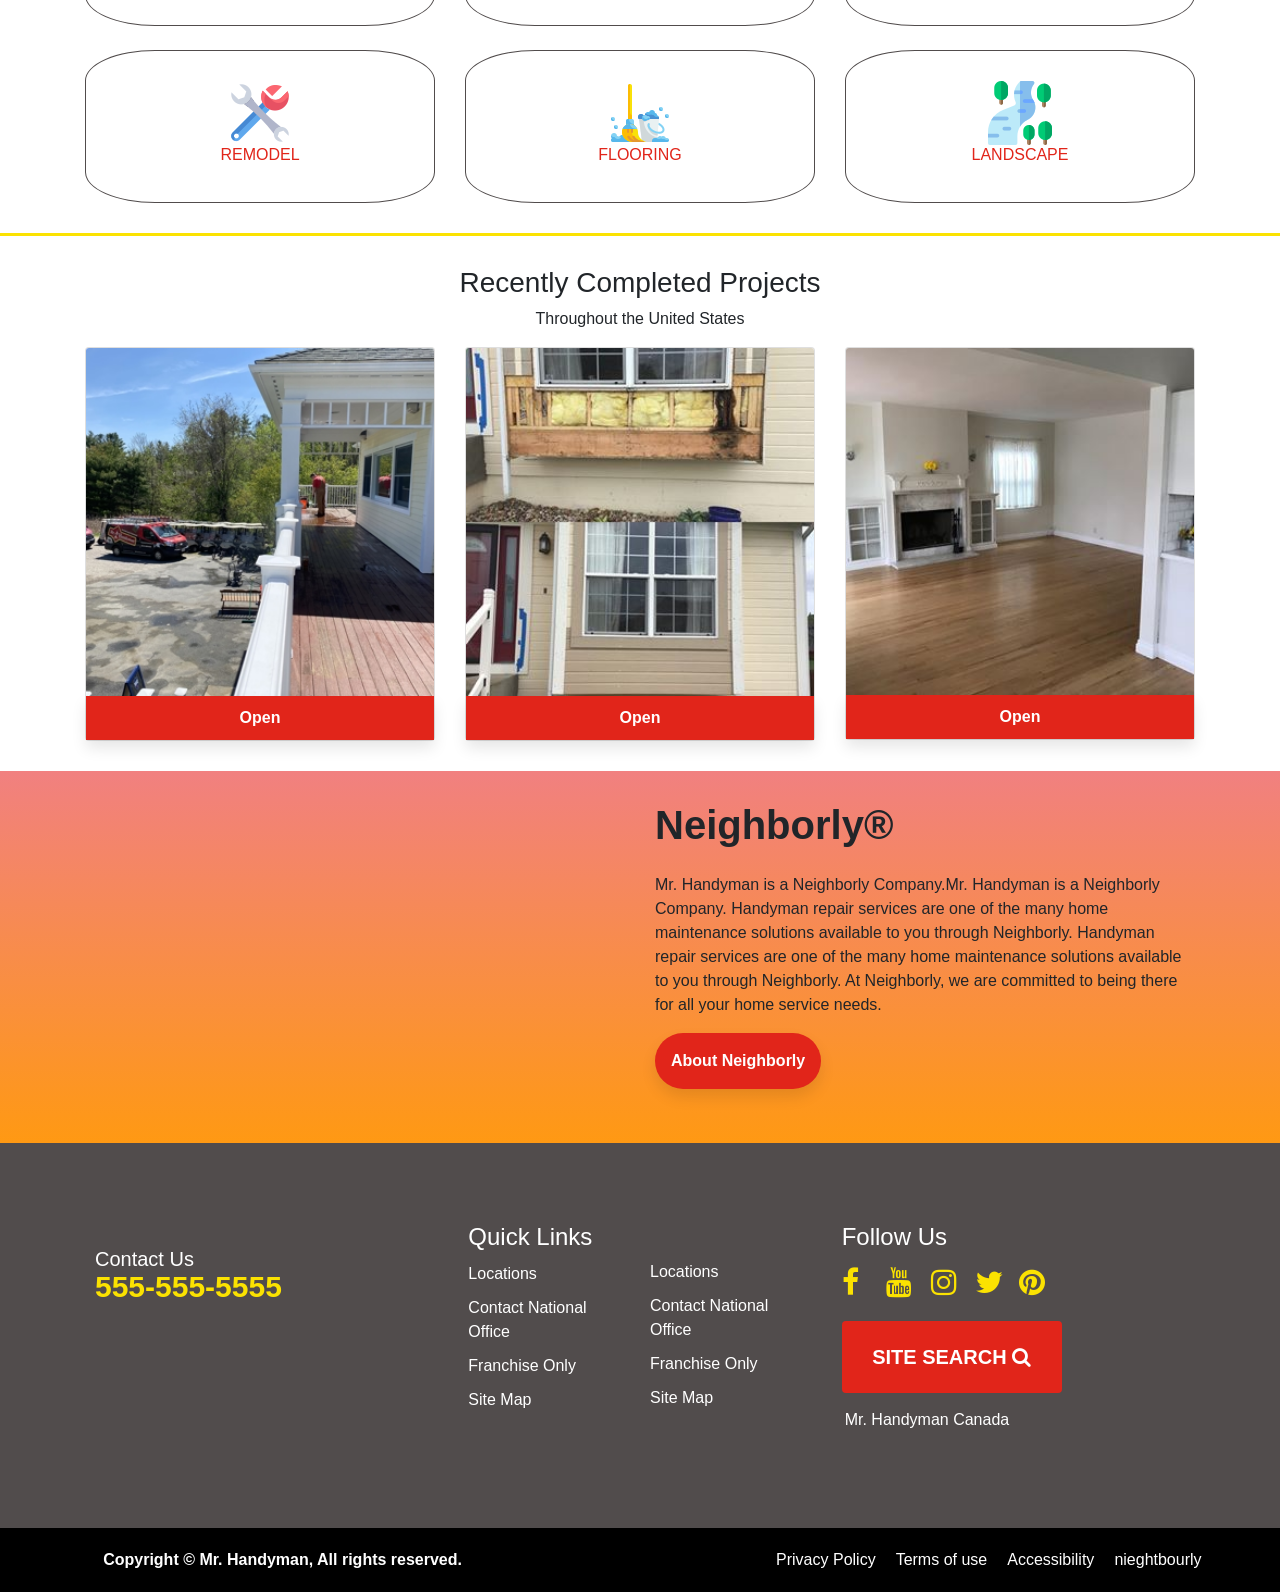
==== commit 97867d54: "Final Product" ====
--- a/index.html
+++ b/index.html
@@ -56,8 +56,15 @@
         <a class="nav-link activelink" href="index.html">Home <span class="sr-only">(current)</span></a>
       </li>
       <li class="nav-item">
-        <a class="nav-link" href="interiordesign.html">Interior Design</a>
-      </li>
+        <a class="nav-link" href="landscape.html">Landscape</a>
+      </li>
+      <li class="nav-item">
+        <a class="nav-link" href="painting.html">Painting</a>
+      </li>
+      <li class="nav-item">
+        <a class="nav-link" href="flooring.html">Flooring</a>
+      </li>
+      
       <li class="nav-item">
         <a class="nav-link" href="photoes.html">Photos</a>
       </li>
@@ -70,7 +77,7 @@
       </li>
     </ul>
   
-      <button class="requestbutton my-2" type="submit">Book Appointment</button>
+    <a class="requestbuttonlink my-2" href="contactus.html">Book Appointment</a>
     
   </div>
 </nav>
@@ -115,23 +122,23 @@
         <div class="oursixservices">
             <div class="servicesmallcard1">
               <div class="innerservice1"><i class="fa bgfa fa-address-card" aria-hidden="true"></i></div>
-              <div class="innerservice1-1"><h3>24 hours services</h3></div>
+              <div class="innerservice1-1"><h3>24 Hours Services</h3></div>
             </div>
             <div class="servicesmallcard1">
-              <div class="innerservice1"><i class="fa bgfa fa-address-card" aria-hidden="true"></i></div>
-              <div class="innerservice1-1"><h3>24 hours services</h3></div>
+              <div class="innerservice1"><i class="far bgfa fa-building"></i></div>
+              <div class="innerservice1-1"><h3>Visit Our Office</h3></div>
             </div>
             <div class="servicesmallcard1">
-              <div class="innerservice1"><i class="fa bgfa fa-address-card" aria-hidden="true"></i></div>
-              <div class="innerservice1-1"><h3>24 hours services</h3></div>
+              <div class="innerservice1"><i class="fas bgfa fa-tools"></i></div>
+              <div class="innerservice1-1"><h3>Repair Service</h3></div>
             </div>
             <div class="servicesmallcard1">
-              <div class="innerservice1"><i class="fa bgfa fa-address-card" aria-hidden="true"></i></div>
-              <div class="innerservice1-1"><h3>24 hours services</h3></div>
+              <div class="innerservice1"><i class="fas bgfa fa-certificate"></i></i></div>
+              <div class="innerservice1-1"><h3>Certified</h3></div>
             </div>
             <div class="servicesmallcard1">
-              <div class="innerservice1"><i class="fa bgfa fa-address-card" aria-hidden="true"></i></div>
-              <div class="innerservice1-1"><h3>24 hours services</h3></div>
+              <div class="innerservice1"><i class="fas bgfa fa-chart-line"></i></div>
+              <div class="innerservice1-1"><h3>Top Staff</h3></div>
             </div>
         </div>
       </div>
@@ -152,11 +159,11 @@
           
                   <div class="whatwedoforyou1">
                     <div class="whatwedoforyuhead">
-                      <i class="fa fa-check whatwedoforyouicon"></i>
-                      <h5>TRUSTWORTHY</h5>
+                      <img class="iconswhy" src="icons/excellence.png" alt="">
+                      <h5>Excellence</h5>
                     </div>
                     <div class="whatwedoforyoufont">
-                      <p>At Mr. Handyman we believe in exceptional service and quality workmanship which is why we back every job we do with our worry-free guarantee.</p>
+                      <p>We acknowledge that problem-solving and leadership are the key to continuous improvement.Do our best</p>
                     </div>
                     </div>
              
@@ -166,11 +173,11 @@
           
             <div class="whatwedoforyou1">
               <div class="whatwedoforyuhead">
-                <i class="fa fa-check whatwedoforyouicon"></i>
-                <h5>TRUSTWORTHY</h5>
+                <img class="iconswhy" src="icons/improvement.png" alt="">
+                <h5>Improvement</h5>
               </div>
               <div class="whatwedoforyoufont">
-                <p>At Mr. Handyman we believe in exceptional service and quality workmanship which is why we back every job we do with our worry-free guarantee.</p>
+                <p>We make sure that we have necessary trainings and tools to create sustainable improvement.Do our best</p>
               </div>
               </div>
        
@@ -180,11 +187,11 @@
           
       <div class="whatwedoforyou1 ">
         <div class="whatwedoforyuhead">
-          <i class="fa fa-check whatwedoforyouicon"></i>
+          <img class="iconswhy" src="icons/qualitywork.png" alt="">
           <h5>TRUSTWORTHY</h5>
         </div>
         <div class="whatwedoforyoufont">
-          <p>At Mr. Handyman we believe in exceptional service and quality workmanship which is why we back every job we do with our worry-free guarantee.</p>
+          <p>Our team strive for perfection and do our best in every project that we handle to achieve client's continuous satisfaction.</p>
         </div>
         </div>
  
@@ -194,11 +201,12 @@
           
   <div class="whatwedoforyou1">
     <div class="whatwedoforyuhead">
-      <i class="fa fa-check whatwedoforyouicon"></i>
-      <h5>TRUSTWORTHY</h5>
+      <img class="iconswhy" src="icons/greenbuilding.png" alt="">
+      <h5>Green Building
+      </h5>
     </div>
     <div class="whatwedoforyoufont">
-      <p>At Mr. Handyman we believe in exceptional service and quality workmanship which is why we back every job we do with our worry-free guarantee.</p>
+      <p>From construction, operation, maintenance, renovation, and demolition, we do our best to be environmentally responsible.</p>
     </div>
     </div>
 
@@ -217,46 +225,46 @@
     <div class="innerprofessionaals">
       <h1 class="text-center">What Can Our Home Improvement Professionals Do For You?</h1>
     <div class="row">
-      <div class="col-sm-4">
+      <div class="col-sm-4 col-md-4">
         <div class="professionalservice">
-        <i class="far fa-building fasiconcolor"></i>
+        <img src="icons/toolbox.png" alt="">
         
-        <h6>HARD WORK</h6>
-      </div>
-      </div>
-      <div class="col-sm-4">
+        <h6>CARPENTRY</h6>
+      </div>
+      </div>
+      <div class="col-sm-4 col-md-4">
         <div class="professionalservice">
-        <i class="fas fa-paint-roller fasiconcolor"></i>
-        <h6>HARD WORK</h6>
+          <img src="icons/home-run.png" alt="">
+        <h6>CONSTRUCTION</h6>
       </div>
       
       </div>
-      <div class="col-sm-4">
+      <div class="col-sm-4 col-md-4">
         <div class="professionalservice">
-        <i class="fas fa-building fasiconcolor"></i>
-        <h6>HARD WORK</h6>
+          <img src="icons/repair.png" alt="">
+        <h6>PAINTING</h6>
       </div>
       </div>
     </div>
     <br>
     <div class="row">
 
-      <div class="col-sm-4">
+      <div class="col-sm-4 col-md-4">
         <div class="professionalservice">
-        <i class="fas fa-wrench fasiconcolor"></i>
-        <h6>GREEN</h6>
-      </div>
-      </div>
-      <div class="col-sm-4">
+          <img src="icons/repairplear.png" alt="">
+        <h6>REMODEL</h6>
+      </div>
+      </div>
+      <div class="col-sm-4 col-md-4">
         <div class="professionalservice ">
-        <i class="fas fa-tools fasiconcolor"></i>
-        <h6>CERTIFIED</h6>
-      </div>
-      </div>
-      <div class="col-sm-4">
+          <img src="icons/cleaning.png" alt="">
+        <h6>FLOORING</h6>
+      </div>
+      </div>
+      <div class="col-sm-4 col-md-4">
         <div class="professionalservice">
-        <i class="fas fa-paint-roller fasiconcolor"></i>
-        <h6>HARDWORK</h6>
+          <img src="icons/river-plate.png" alt="">
+        <h6>LANDSCAPE</h6>
       </div>
       
       </div>
--- a/css/style.css
+++ b/css/style.css
@@ -5,6 +5,7 @@
     --iconcolor: #fbe201;
     --li: #fff;
     --black: #000000;
+    --pinborder: #FFCCCF;
   }
 
 .activelink{
@@ -37,6 +38,33 @@
     margin-bottom: 0px;
     color: #000 !important;
   }
+  .requestbuttonlink{
+    background-color: var(--maincolor);
+    border: none;
+    font-weight: 700;
+    color: white;
+    border-radius: 25px;
+    padding: 10px;
+    text-align: center;
+    text-decoration: none;
+    cursor: pointer;
+    
+    box-shadow: 0px 8px 15px rgba(0, 0, 0, 0.1);
+    transition: all 0.3s ease 0s;
+  }
+  a.requestbuttonlink:link {
+    text-decoration: none;
+  }
+  a.requestbuttonlink:hover {
+    background-color: var(--li);
+    box-shadow: 0px 15px 20px rgba(50, 53, 52, 0.4);
+    color: var(--black);
+    outline: var(--black);
+    
+    transform: translateY(2px);
+  }
+  
+  
   .requestbutton{
     background-color: var(--maincolor);
     color: var(--li);
@@ -49,7 +77,7 @@
   box-shadow: 0px 8px 15px rgba(0, 0, 0, 0.1);
   transition: all 0.3s ease 0s;
   cursor: pointer;
-  outline: none;
+ 
   }
 .requestbutton:hover {
   background-color: var(--li);
@@ -247,8 +275,8 @@
 }
 .bgfa{
   font-size: 30px !important;
-  background-color: var(--maincolor);
-  color: var(--li)
+  background-color: var(--li);
+  color: var(--maincolor);
 }
 .servicesmallcard1{
   display: flex;
@@ -301,6 +329,10 @@
   padding: 5px 20px 10px 20px;
   
 }
+.iconswhy{
+  width: 50px;
+  height: 50px;
+}
 .whatwedoforyouicon{
   font-size: 30px !important;
   color: var(--maincolor);
@@ -319,7 +351,7 @@
 }
 .professionalservice{
   text-align: center;
-  padding: 40px;
+  padding: 30px;
   border: 1px solid var(--mainbgcolor);
   border-radius: 20%;
   transition: 0.2s;
@@ -414,7 +446,91 @@
   font-weight: 800;
 }
 
-
+.innerpaintclass{
+  background-color: #FFCCCF;
+  text-align: center;
+  padding: 50px;
+}
+.innerpaintclass h1{
+  font-weight: 700;
+}
+.innerpaintclass h3{
+  font-weight: 700;
+  color: var(--li);
+}
+.innerpaintclass h4{
+  font-weight: 700;
+  color: var(--mainbgcolor);
+}
+.innermainpaintclss1, .innermainpaintclss2,.innermainpaintclss3,.innermainpaintclss4,.innermainpaintclss5,.innermainpaintclss6,.innermainpaintclss7,.innermainpaintclss8,.innermainpaintclss9{
+  margin: 15px 0 0 0;
+}
+.iconswithlist{
+  display: flex;
+  flex-direction: row;
+  align-items: flex-start;
+  justify-content: flex-start;
+}
+.mainiconspaint{
+  margin-top: 30px
+}
+.responsiveflex{
+  margin: 0px 60px 0px 60px !important;
+}
+.mhpaint h1{
+  display: flex;
+  flex-direction: row;
+  align-items: center;
+  justify-content: center;
+}
+.innerpaintsecondinner{
+  margin-top: 50px;
+}
+
+.mainpaintingseconddiv{
+  padding: 20px 40px 20px 40px;
+}
+.innerpaintsecondinnerone{
+  margin-top: 20px;
+}
+.mainpaintingseconddiv{
+  border-bottom: 2px solid var(--pinborder);
+}
+.rightone{
+  margin-top: 10px;
+}
+.mainspecialfooter{
+  background-color: var(--mainbgcolor);
+  color: var(--li);
+  display: flex;
+  flex-direction: row;
+  align-items: center;
+  justify-content: space-evenly;
+}
+@media only screen and (max-width:754px) {
+  /* For mobile phones: */
+  .mainspecialfooter {
+    flex-direction: column;
+  }
+}
+@media only screen and (max-width:754px) {
+  /* For mobile phones: */
+  .menuone, .mainone, .rightone {
+    margin-top: 20px;
+  }
+}
+@media only screen and (max-width: 936px) {
+  .nopadding{
+    margin: 0 0 0 0 !important;
+    padding: 0 0 0 0 !important;
+  }
+}
+@media only screen and (max-width: 936px) {
+  .responsiveflex {
+    flex-direction: column;
+    margin: 0px 0px 0px 0px !important;
+  }
+}
 /* media queries for footer */
   @media only screen and (max-width: 800px) {
     .socialicons, .custombutton {
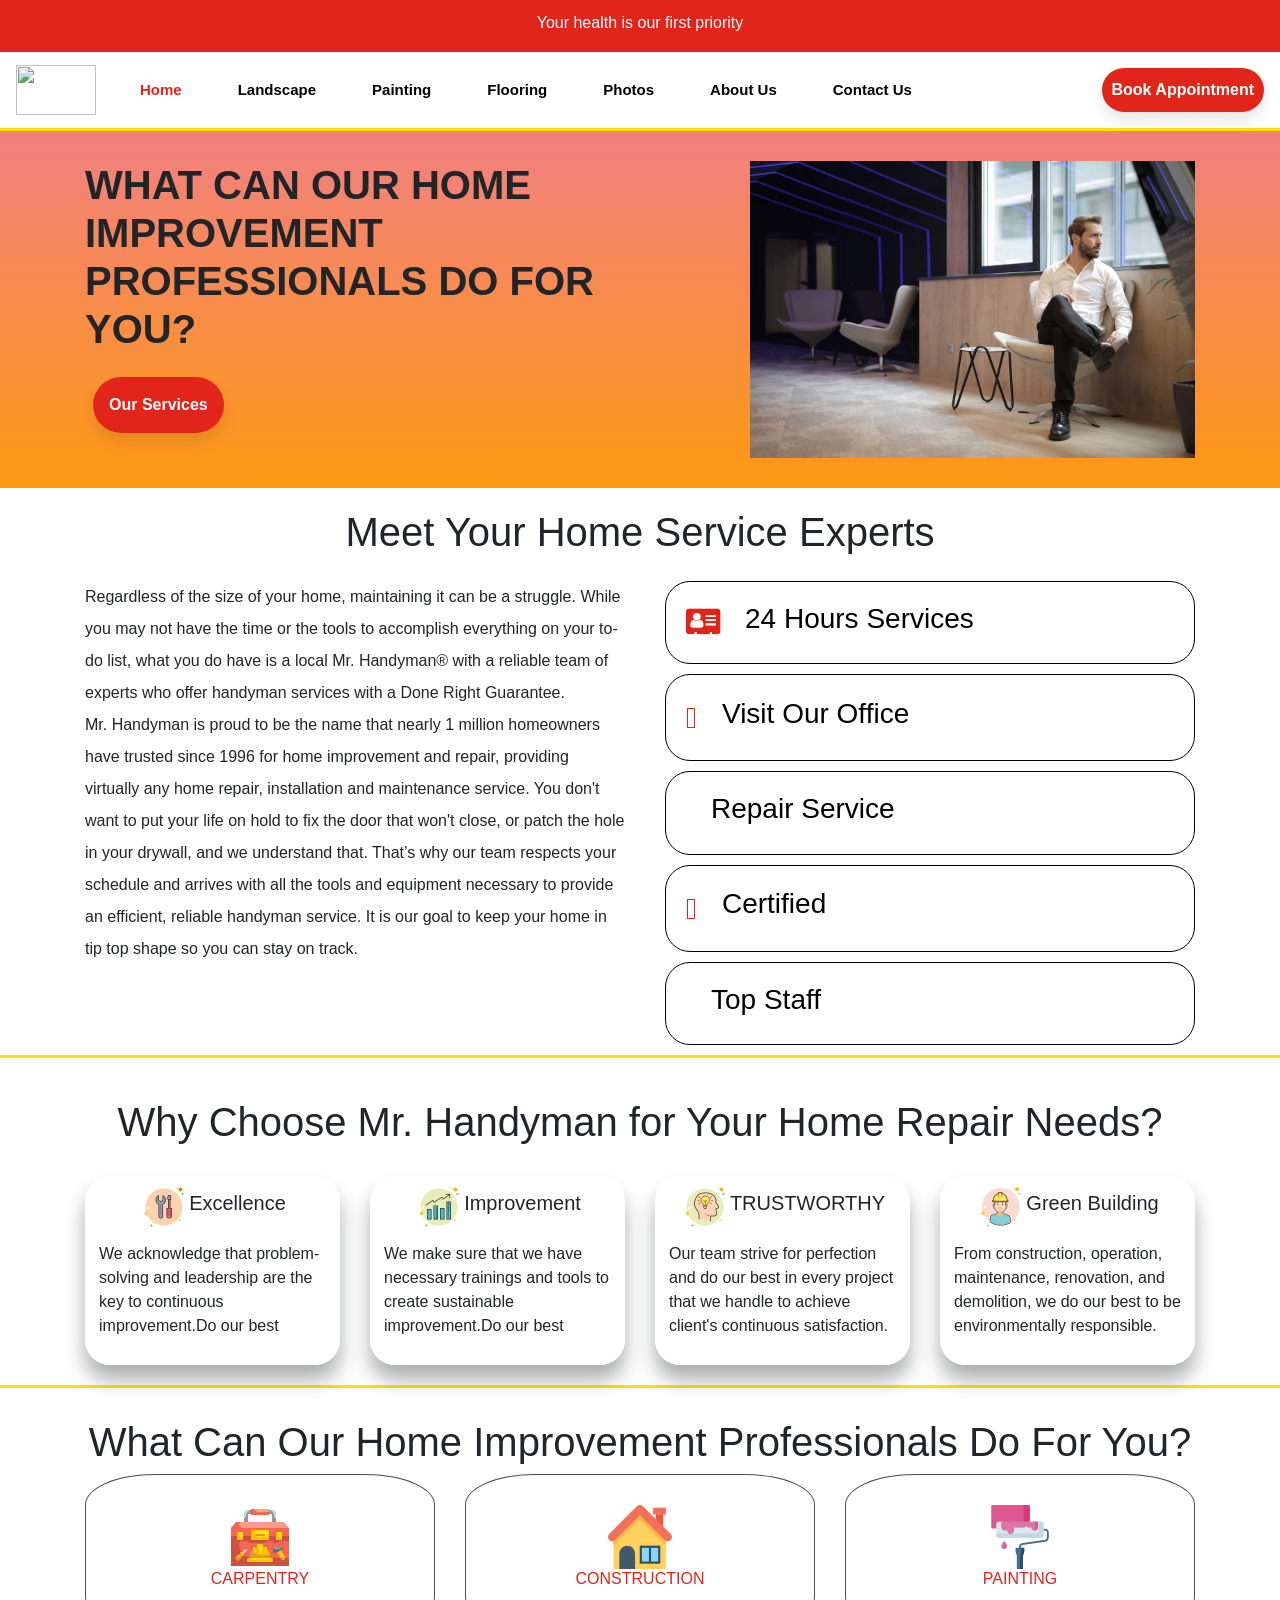
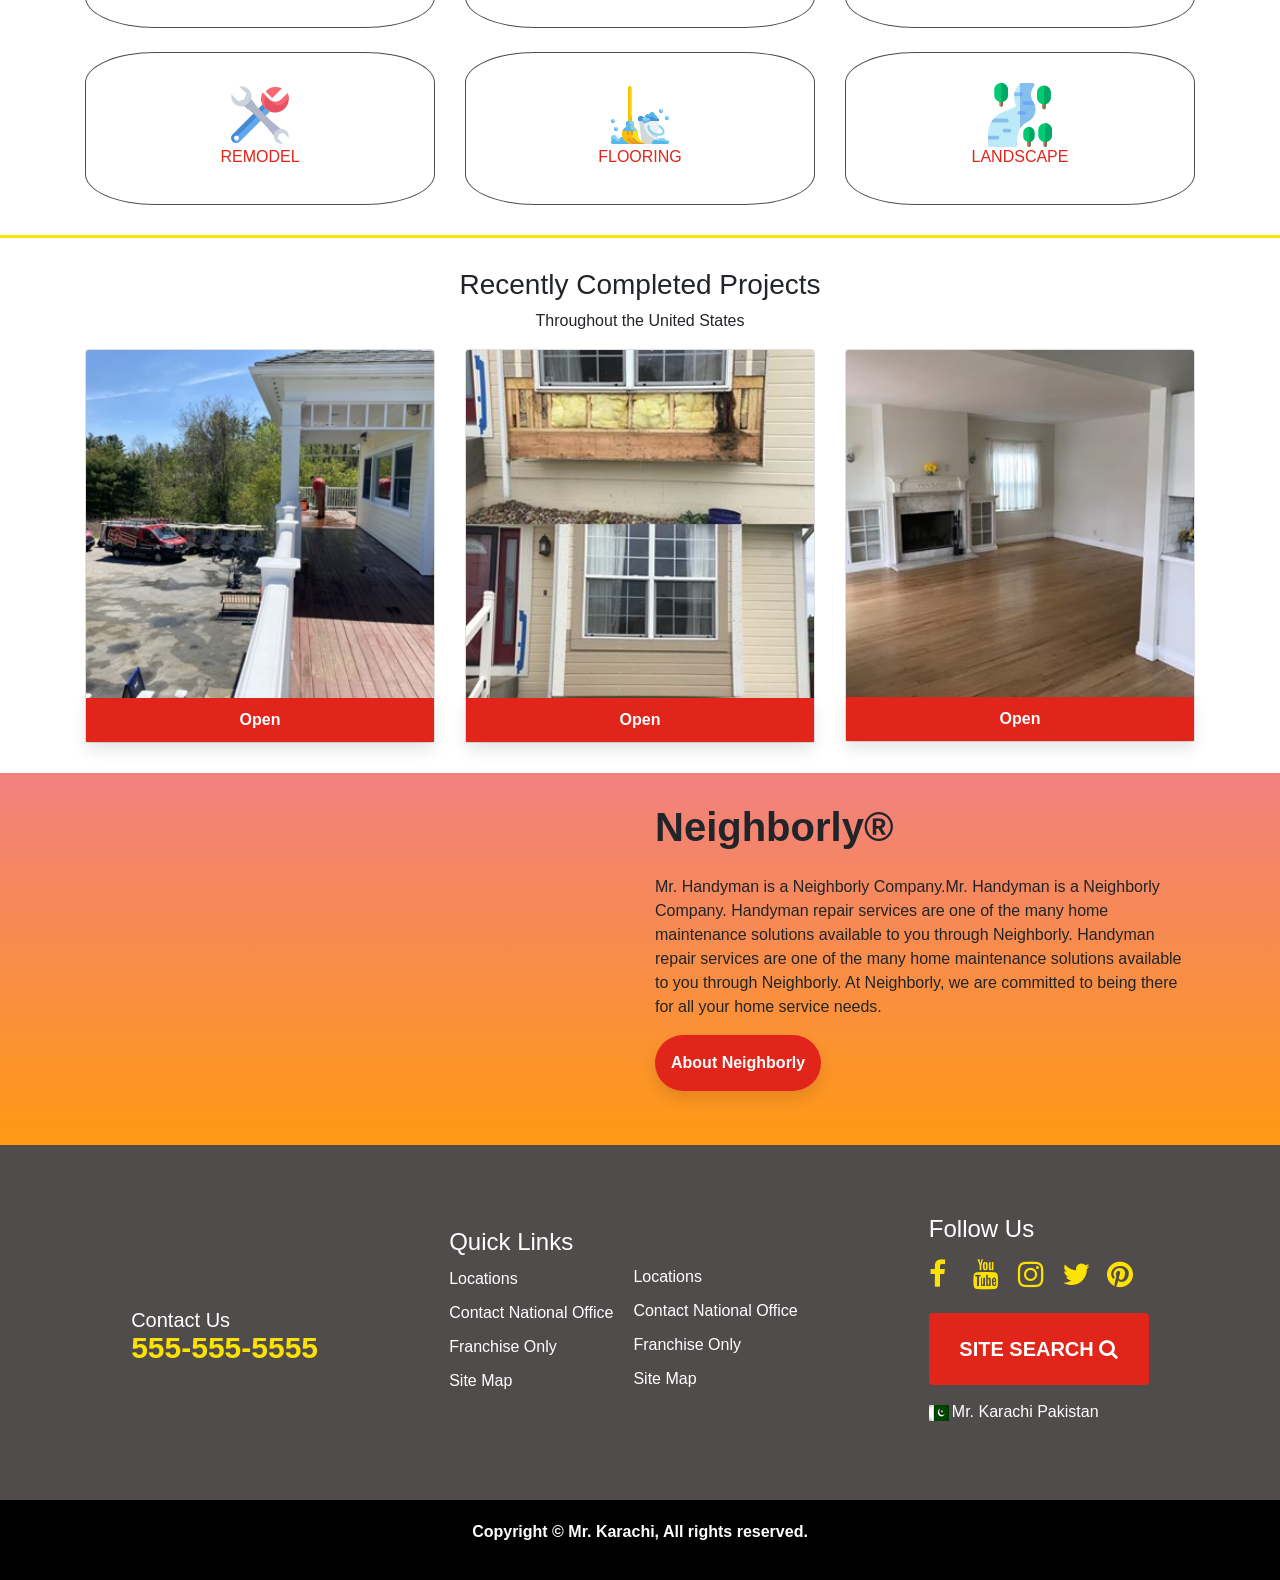
==== commit 9e977baa: "Done" ====
--- a/index.html
+++ b/index.html
@@ -37,7 +37,7 @@
 
   <!-- Add your site or application content here -->
 <!-- NAVBAR -->
-<div class="row notificationtop">
+<div class="notificationtop">
   <div class="col-sm-12">
     <p class="text-center">Your health is our first priority</p>
   </div>
@@ -326,20 +326,21 @@
 </section>
 
 
-  <footer>
-    <div class="container">
-    <div class="row">
-      <div class="col-sm-4">
-        <div class="contactus">
+
+<section class="footer">
+  <div class="mainspecialfooter">
+    <div class="menuone">
+      <div class="contactus">
         <img src="https://www.mrhandyman.com/images/light-logo.png" alt="">
       <div class="twodiv">
         <h5 class="mainheadings">Contact Us</h5>
         <a class="bigfont socialcolors" href="tel:555-555-5555">555-555-5555</a>
       </div>
     </div>
-      </div>
-      <div class="col-sm-4">
-        <div class="quicklinks">
+    </div>
+  
+    <div class="mainone">
+      <div class="quicklinks">
         <h4 class="mainheadings">Quick Links</h4>
         <ul>
           <li><a href="#">Locations</a></li>
@@ -351,10 +352,10 @@
           <li><a href="#">Franchise Only</a></li>
           <li><a href="#">Site Map</a></li>
         </ul>
-      </div>
-      </div>
-      <div class="col-sm-4">
-        <div class="socialicons">
+      </div> </div>
+  
+    <div class="rightone">
+      <div class="socialicons">
         <h4 class="mainheadings">Follow Us</h4>
           <ul>
             <li><a href="#" class="fa fa-facebook socialcolors"></a></li>
@@ -366,26 +367,22 @@
           
           <button class="btn custombutton">Site Search <i class="fa fa-search"></i></button>
           <div class="inner-country-name">
-            <a href="#"><img src="https://www.mrhandyman.com/images/footer/canada-icon.jpg" alt=""></a>
-            <a style="padding: 15px 0 0 3px;" href="#"><p>Mr. Handyman Canada</p></a>
+            <a href="#"><img src="icons/pakistan.png" alt=""></a>
+            <a style="padding: 15px 0 0 3px;" href="#"><p>Mr. Karachi  Pakistan</p></a>
           </div>
         </div>
-      </div>
-    </div>
-  </div>
-  </footer>
-  <div class="copyright">
-    <div class="row">
-      <div class="col-sm-5"><p>Copyright © Mr. Handyman, All rights reserved.</p></div>
-      <div class="col-sm-7">
-        <ul>
-          <li>Privacy Policy</li>
-          <li>Terms of use</li>
-          <li>Accessibility</li>
-          <li>nieghtbourly</li>
-        </ul>
-      </div>
-    </div>
+    </div>
+  </div>
+  
+  
+</section>
+
+
+  <div class="copyrightone">
+  
+      <div><p style="text-align: center;">Copyright © Mr. Karachi, All rights reserved.</p></div>
+      
+  
   </div>
 
 
--- a/css/style.css
+++ b/css/style.css
@@ -16,6 +16,7 @@
     
     color: var(--li);
     background-color: var(--maincolor);
+    padding: 1px;
   }
   .notificationtop p{
     
@@ -223,6 +224,16 @@
   .socialcolors {
     color: var(--iconcolor);
   }
+  .copyrightone{
+    background-color: var(--black) ;
+    padding: 20px 0 20px 0;
+  }
+  .copyrightone p {
+    color: var(--li);
+    font-weight: 600;
+    
+  
+  }
   .copyright{
     background-color: var(--black) ;
     padding: 20px 0 20px 0;
@@ -500,6 +511,7 @@
   margin-top: 10px;
 }
 .mainspecialfooter{
+  padding: 60px 0px 60px 0px;
   background-color: var(--mainbgcolor);
   color: var(--li);
   display: flex;
